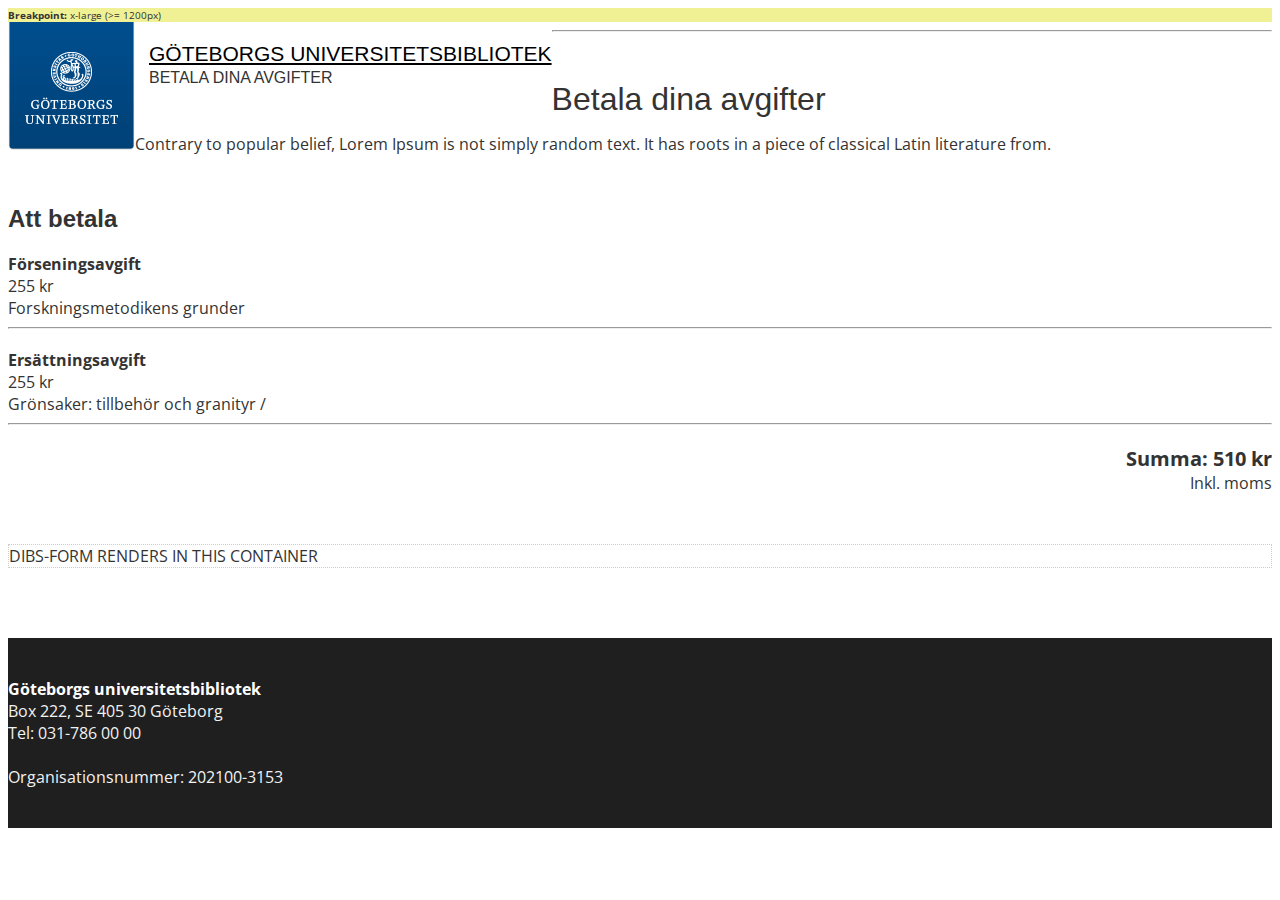
==== index.html @ ca86c9e6 "added readme" ====
<!doctype html>
<html class="no-js" lang="">

<head>
  <meta charset="utf-8">
  <title>Göteborgs universitetsbibliotek - Betala dina avgifter</title>
  <meta name="description" content="">
  <meta name="viewport" content="width=device-width, initial-scale=1">

  <!-- Place favicon.ico in the root directory -->
  <link rel="stylesheet" href="https://stackpath.bootstrapcdn.com/bootstrap/4.5.0/css/bootstrap.min.css" integrity="sha384-9aIt2nRpC12Uk9gS9baDl411NQApFmC26EwAOH8WgZl5MYYxFfc+NcPb1dKGj7Sk" crossorigin="anonymous">
  <link type="text/css" rel="stylesheet" href="https://fonts.googleapis.com/css?family=Open+Sans:400,400i,700" media="all">
  <link rel="stylesheet" href="css/custom.css">
</head>

<body>

  <div class="debug">
    <strong>Breakpoint: </strong>
    <div class="xs">xs-small ( < 576px)</div>
    <div class="small">small (>= 576px)</div>
    <div class="medium">medium (>= 768px)</div>
    <div class="large">large (>= 992px)</div>
    <div class="x-large">x-large (>= 1200px)</div>
  </div>

  <div class="container">
    <header class="row">  
      <div class="col-12">
        <div class="logo"></div>
        <div class="headers">
          <div class="level-1"><a href="http://www.ub.gu.se">Göteborgs universitetsbibliotek</a></div>
          <div class="level-2">Betala dina avgifter</div>
        </div>
      </div>
    </header>
  </div> <!-- end container -->

  <hr class="header-hr">

  <div class="container main">
    <div class="row">
      <div class="col-md-10 offset-md-1 col-lg-8 offset-lg-2">      
        <h1>Betala dina avgifter</h1>
        <p class="intro">
          Contrary to popular belief, Lorem Ipsum is not simply random text. It has roots in a piece of classical Latin literature from.      
        </p>

        <div class="payments-table">
          <div class="payments-table-header">
            <h2 >
              Att betala
            </h2>
          </div>
          <div class="payments-table-content">
            <!-- loop (2 dummy-rows for clarity) -->
            <div class="row payments-table-content-row"> 
              <div class="col-8">
                <div class="payments-table-content-row-label">Förseningsavgift</div>
              </div>
              <div class="col-4">
                <span class="float-right">255 kr</span>
              </div> 
              <div class="col-12 payments-table-content-row-item">Forskningsmetodikens grunder</div>
              <div class=col-12>
                  <hr>
              </div>
            </div>

            <div class="row payments-table-content-row"> 
              <div class="col-8">
                <div class="payments-table-content-row-label">Ersättningsavgift</div>
              </div>
              <div class="col-4">
                <span class="float-right">255 kr</span>
              </div> 
              <div class="col-12 payments-table-content-row-item">Grönsaker: tillbehör och granityr / </div>
              <div class=col-12>
                <hr>
            </div>
            </div>
            <!-- end loop -->

            <div class="row payments-table-content-row">
              <div class="col-12">
                <div class="payments-table-content-row-sum float-right">
                  <div class="payments-table-content-row-sum-amount">
                    Summa: 510 kr
                  </div>
                  <div class="payments-table-content-row-sum-taxes">
                    Inkl. moms
                  </div>
                </div>
              </div>
            </div>
          </div>
        </div>
      </div>
    </div>
  </div>
  
  <div class="container no-margin-on-xs" id="dibs-complete-checkout">
    DIBS-FORM RENDERS IN THIS CONTAINER
  </div> 


    <footer>
      <div class="container">
        <div class="row">
          <div class="col-12">
            <span class="footer-header">Göteborgs universitetsbibliotek</span><br>
            Box 222, SE 405 30 Göteborg <br>
            Tel: 031-786 00 00
            <br>
            <br>
            Organisationsnummer: 202100-3153
        </div>
      </div>
    </footer>
</body>
</html>

<script src="https://cdnjs.cloudflare.com/ajax/libs/jquery/3.5.1/jquery.js"></script>
<script src="js/main.js"></script>
---- css/custom.css ----
@font-face {
	font-family: 'NimbusSanNovCon-Bol';
	src: url('http://webresources.gu.se/webfonts/2C1499_0_0.eot');
	src: url('http://webresources.gu.se/webfonts/2C1499_0_0.eot?#iefix') format('embedded-opentype'),
	url('https://webresources.gu.se/webfonts/2C1499_0_0.woff') format('woff'),
	url('https://webresources.gu.se/webfonts/2C1499_0_0.ttf') format('truetype'),
	url('https://webresources.gu.se/webfonts/2C1499_0_0.svg') format('svg');	
}

@font-face {
	font-family: 'NimbusSanNovCon-Med';
	src: url('https://webresources.gu.se/webfonts/2C1499_1_0.eot');
	src: url('https://webresources.gu.se/webfonts/2C1499_1_0.eot?#iefix') format('embedded-opentype'),
	url('https://webresources.gu.se/webfonts/2C1499_1_0.woff') format('woff'),
	url('https://webresources.gu.se/webfonts/2C1499_1_0.ttf') format('truetype'),
	url('https://webresources.gu.se/webfonts/2C1499_1_0.svg#wf') format('svg');	
}

@font-face {
	font-family: 'NimbusSanNovCon-SemBol';
	src: url('https://webresources.gu.se/webfonts/2C1499_2_0.eot');
	src: url('https://webresources.gu.se/webfonts/2C1499_2_0.eot?#iefix') format('embedded-opentype'),
	url('https://webresources.gu.se/webfonts/2C1499_2_0.woff') format('woff'),
	url('https://webresources.gu.se/webfonts/2C1499_2_0.ttf') format('truetype'),
	url('https://webresources.gu.se/webfonts/2C1499_2_0.svg#wf') format('svg');
}

body {
  font-size: 16px;
  font-family: 'Open Sans';
  color: #333333;
}

hr {
  color: #ccc;
}

/* HEADER */ 
hr.header-hr {
  margin-bottom: 50px;
}
.logo {
  float: left;
  width: 76px;
  height: 77px;
  background-image: url('../img/gu_logo_sv_high.png');
  background-size: 100%;
}
.en .logo { /* apply class="en" to body to get english logo */ 
  background-image: url('../img/gu_logo_en_high.png');
}
@media (min-width: 768px) { 
  .logo {
    width: 127px;
    height: 129px;
  }
}
.headers {
  display: inline-block;
  float: left;
  max-width: 60%;
  margin-left: 14px;
  margin-top: 21px;
  line-height: 1;
}
.headers .level-1 a {
  color: #000;
  font-family: NimbusSanNovCon-Bol,'Nimbus Sans Novus Cond Bold',Arial;
  font-size: 19px;
  text-transform: uppercase;
}
@media (min-width: 768px) {
  .headers .level-1 a {
    font-size: 21px;
    line-height: 22px;
  }
}
.headers .level-2 {
  font-family: NimbusSanNovCon-SemBol,"Nimbus Sans Novus Cond SemiBold",Arial;
  line-height: 15px;
  text-transform: uppercase;
  margin-top: 5px;
  font-size: 15px;
}
@media (min-width: 768px) {
  .headers .level-2 {
    font-size: 16px;
  }
}
/* END HEADER */ 


/* MAIN */ 
.main {
  margin-bottom: 50px;
}
.main p.intro {
  margin-bottom: 50px;
}
.payments-table {

}
.payments-table .payments-table-header {
  font-size: 24px;
}
.payments-table .payments-table-content-row hr {
  margin-bottom: 20px;
}
.payments-table .payments-table-content-row .payments-table-content-row-label {
  font-weight: 700;
}
.payments-table .payments-table-content-row .payments-table-content-row-sum .payments-table-content-row-sum-amount {
  font-weight: 700;
  font-size: 20px;
  text-align: right;
}
.payments-table .payments-table-content-row .payments-table-content-row-sum  .payments-table-content-row-sum-taxes {
  text-align: right;
}

#dibs-complete-checkout {
  border: 1px dotted #ccc;
  margin-bottom: 70px;
}

@media (max-width: 575.98px) { 
  /* REMOVE PADDING ON MOBILE FOR DIBS FORM */ 
  #dibs-complete-checkout.container.no-margin-on-xs {
    padding-right: 0;
    padding-left: 0;
  }
}
/* END MAIN */ 


/* FOOTER */ 
footer {
 background-color: #1f1f1f;
 color: #f2f2f2;
 padding: 40px 0 40px 0;
}
.footer-header {
  font-weight: bold;
  color: #fff;
}
/* END FOOTER */


/* FONT */ 
h1 {
	font-family: 'NimbusSanNovCon-SemBol', Arial Narrow, Helvetica, Arial, 'Lucida Grande', sans-serif;
	font-size: 2em; 
	font-weight: normal;
  line-height: 1.1em;
  margin-bottom: 10px;
}

h2 {
  font-family: 'NimbusSanNovCon-Med', 'Arial Narrow', Helvetica, Arial, 'Lucida Grande', sans-serif;
  font-size: 24px;
}
/* END FONT */








/* DEBUG */
.debug {
  background-color: #f0f195;
  font-size: 10px;
}
.debug .xs , .debug .small, .debug .medium, .debug .large, .debug .x-large {
  display: none;
  font-size: 10px;
}
@media (max-width: 575.98px) { 
  .debug .xs {
    display: inline-block;
  }
}
@media (min-width: 576px) and (max-width: 767.98px) { 
  .debug .small { 
    display: inline-block;
  }

}
@media (min-width: 768px) and (max-width: 991.98px) {
  .debug .medium {
    display: inline-block;
  }
}
@media (min-width: 992px) and (max-width: 1199.98px) {
  .debug .large {
    display: inline-block;
  }
}
@media (min-width: 1200px) { 
  .debug .x-large {
    display: inline-block;
  }
}
/* END DEBUG */
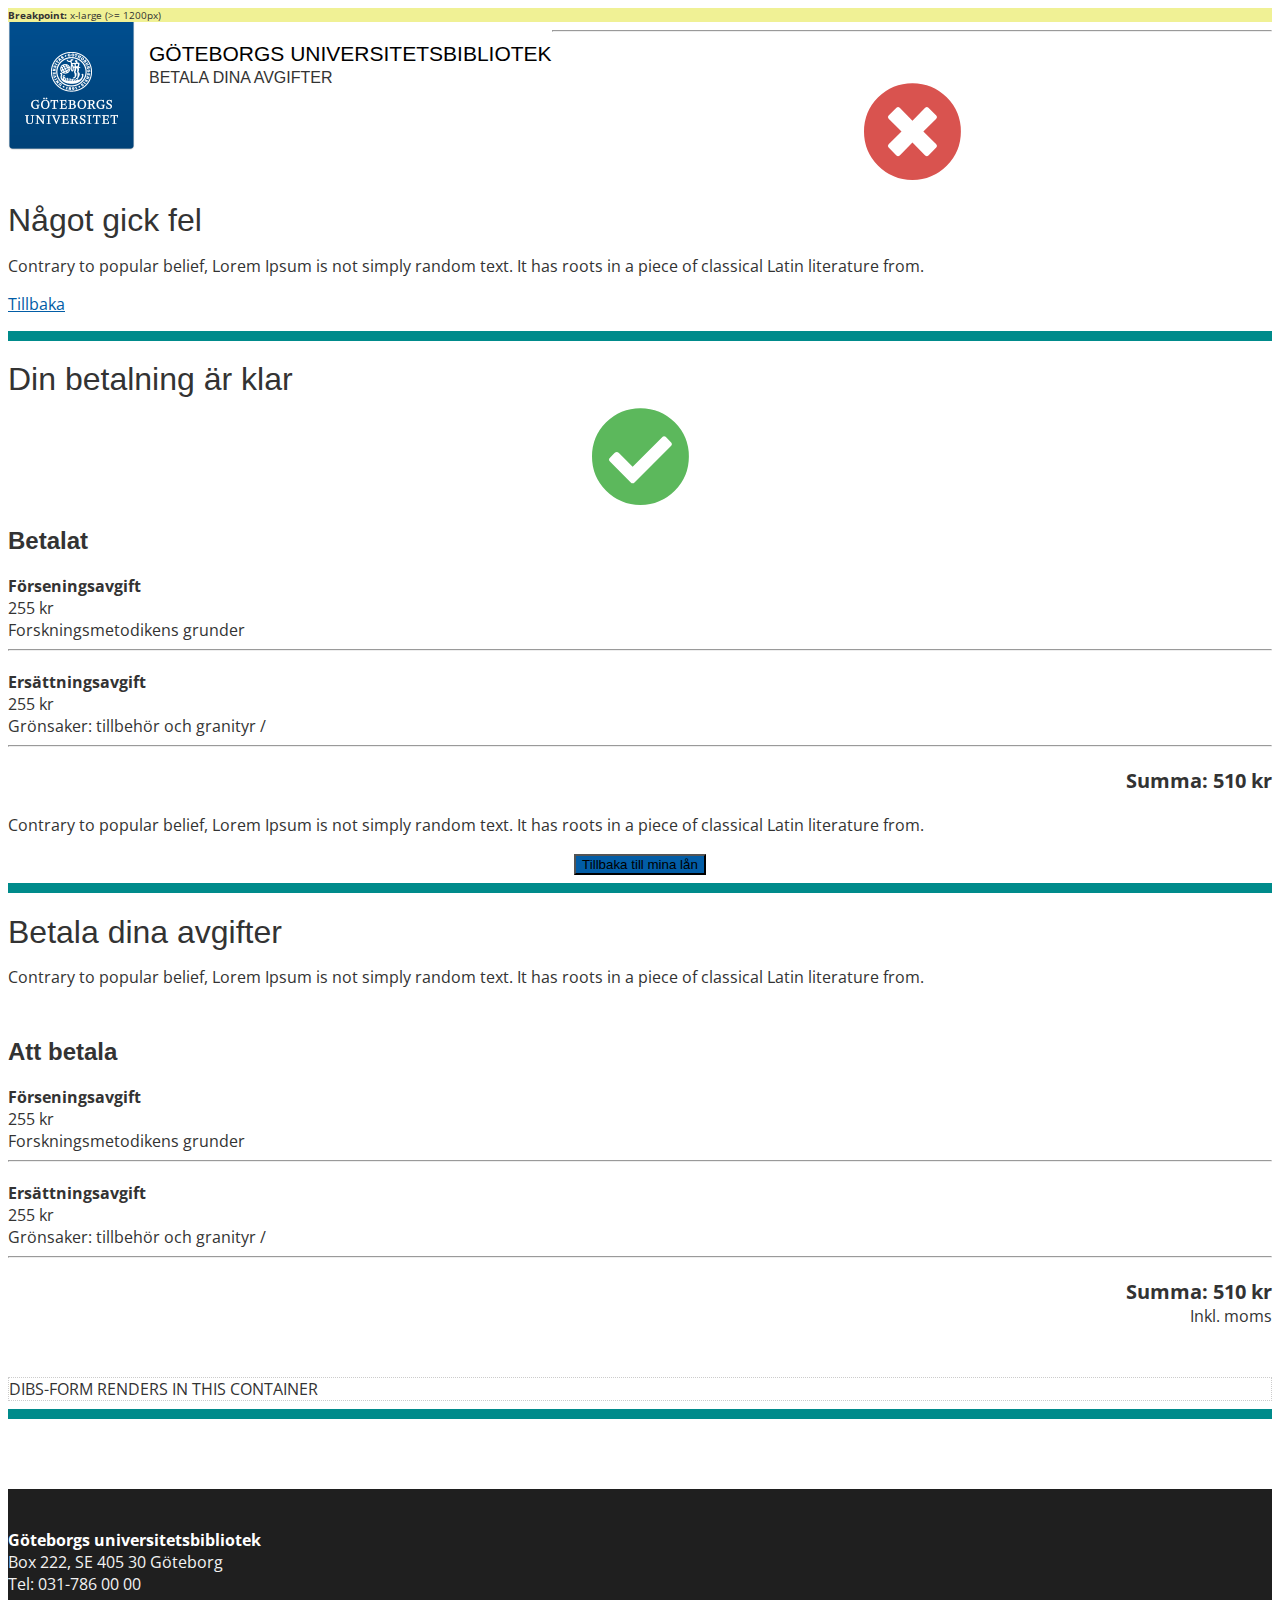
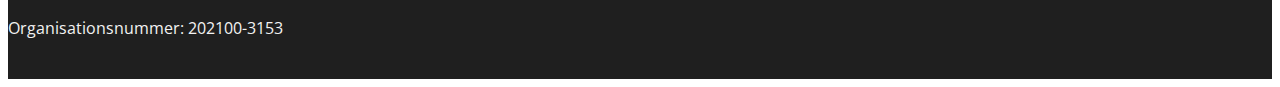
==== commit 66ef0157: "fontawesome and other fixes" ====
--- a/index.html
+++ b/index.html
@@ -9,13 +9,14 @@
 
   <!-- Place favicon.ico in the root directory -->
   <link rel="stylesheet" href="https://stackpath.bootstrapcdn.com/bootstrap/4.5.0/css/bootstrap.min.css" integrity="sha384-9aIt2nRpC12Uk9gS9baDl411NQApFmC26EwAOH8WgZl5MYYxFfc+NcPb1dKGj7Sk" crossorigin="anonymous">
+  <link href="fontawesome/css/all.css" rel="stylesheet"> <!--load all styles -->
   <link type="text/css" rel="stylesheet" href="https://fonts.googleapis.com/css?family=Open+Sans:400,400i,700" media="all">
   <link rel="stylesheet" href="css/custom.css">
 </head>
 
 <body>
 
-  <div class="debug">
+  <div class="debug"> <!-- REMOVE WHEN NOT NEEDED -->
     <strong>Breakpoint: </strong>
     <div class="xs">xs-small ( < 576px)</div>
     <div class="small">small (>= 576px)</div>
@@ -27,20 +28,119 @@
   <div class="container">
     <header class="row">  
       <div class="col-12">
-        <div class="logo"></div>
+        <div class="logo"></div>  <!-- APPLY class="en" ON BODY FOR ENGLISH LOGO -->
         <div class="headers">
           <div class="level-1"><a href="http://www.ub.gu.se">Göteborgs universitetsbibliotek</a></div>
           <div class="level-2">Betala dina avgifter</div>
         </div>
       </div>
     </header>
-  </div> <!-- end container -->
+  </div> 
 
   <hr class="header-hr">
 
   <div class="container main">
     <div class="row">
       <div class="col-md-10 offset-md-1 col-lg-8 offset-lg-2">      
+
+        <!-- ERROR PAGE -->
+        <div class="row">
+          <div class="col-12 col-sm-3 order-sm-last">
+            <div class="error-icon">
+              <i class="fas fa-times-circle"></i>
+            </div>
+          </div>
+          <div class="col-12 col-sm-9 col-sm">
+            <h1>
+              Något gick fel
+            </h1>
+            <p>
+              Contrary to popular belief, Lorem Ipsum is not simply random text. It has roots in a piece of classical Latin literature from.      
+            </p>
+            <p>
+              <a href="#">Tillbaka</a>
+            </p>
+          </div>
+        </div>
+        <!-- ERROR PAGE END-->
+
+        <hr class="page-divider">
+
+        <!-- PAYMENT SUCCESS -->
+        <div class="row">
+          <div class="col-12 col-sm-9 align-self-center">
+            <h1>Din betalning är klar</h1>
+          </div>
+          <div class="col-12 col-sm-3 align-self-center">
+            <div class="success-icon">
+              <i class="fas fa-check-circle"></i>
+            </div>
+          </div>
+        </div>
+        <div class="payments-table">
+          <div class="payments-table-header">
+            <h2>
+              Betalat
+            </h2>
+          </div>
+          <div class="payments-table-content">
+            <!-- loop (2 dummy-rows for clarity) -->
+            <div class="row payments-table-content-row"> 
+              <div class="col-8">
+                <div class="payments-table-content-row-label">Förseningsavgift</div>
+              </div>
+              <div class="col-4">
+                <span class="float-right">255 kr</span>
+              </div> 
+              <div class="col-12 payments-table-content-row-item">Forskningsmetodikens grunder</div>
+              <div class=col-12>
+                  <hr>
+              </div>
+            </div>
+
+            <div class="row payments-table-content-row"> 
+              <div class="col-8">
+                <div class="payments-table-content-row-label">Ersättningsavgift</div>
+              </div>
+              <div class="col-4">
+                <span class="float-right">255 kr</span>
+              </div> 
+              <div class="col-12 payments-table-content-row-item">Grönsaker: tillbehör och granityr / </div>
+              <div class=col-12>
+                <hr>
+            </div>
+            </div>
+            <!-- end loop -->
+
+            <div class="row payments-table-content-row">
+              <div class="col-12">
+                <div class="payments-table-content-row-sum float-right">
+                  <div class="payments-table-content-row-sum-amount">
+                    Summa: 510 kr
+                  </div>
+                </div>
+              </div>
+            </div>
+
+            <div class="row payment-made-info">
+              <div class="col-md-10 offset-md-1">
+                <p>
+                  Contrary to popular belief, Lorem Ipsum is not simply random text. It has roots in a piece of classical Latin literature from.
+                </p>
+              </div>
+              <div class="col-12 center">
+                <button class="btn btn-primary">Tillbaka till mina lån</button>
+              </div>
+            </div>
+          </div>
+        </div>   
+
+        <!-- END PAYMENT SUCCESS -->
+
+
+        <hr class="page-divider">
+
+        <!-- PAYMENT START PAGE -->  
         <h1>Betala dina avgifter</h1>
         <p class="intro">
           Contrary to popular belief, Lorem Ipsum is not simply random text. It has roots in a piece of classical Latin literature from.      
@@ -94,14 +194,27 @@
               </div>
             </div>
           </div>
-        </div>
+        </div>   
       </div>
     </div>
   </div>
   
   <div class="container no-margin-on-xs" id="dibs-complete-checkout">
-    DIBS-FORM RENDERS IN THIS CONTAINER
+    <div class="row">
+      <div class="col-12 col-md-10 offset-md-1 col-lg-8 offset-lg-2">
+        DIBS-FORM RENDERS IN THIS CONTAINER
+      </div>
+    </div>
   </div> 
+   <!-- PAYMENT START PAGE  END -->
+
+  <div class="container">
+    <div class="row">
+      <div class="col-md-10 offset-md-1 col-lg-8 offset-lg-2">
+        <hr class="page-divider">
+      </div>
+    </div>
+  </div>
 
 
     <footer>
--- a/css/custom.css
+++ b/css/custom.css
@@ -31,8 +31,27 @@
   color: #333333;
 }
 
+a {
+  color: #025DA6;
+  text-decoration: underline;
+}
+
+.btn.btn-primary {
+  background-color: #025DA6;
+}
+.center {
+  text-align: center;
+}
 hr {
   color: #ccc;
+}
+
+hr.page-divider { /* TO VISUALIZE DIFFERENT PAGES */ 
+  color: darkcyan;
+  height: 10px;
+  background-color:darkcyan;
+  border: none;  
+
 }
 
 /* HEADER */ 
@@ -64,6 +83,7 @@
   line-height: 1;
 }
 .headers .level-1 a {
+  text-decoration: none;
   color: #000;
   font-family: NimbusSanNovCon-Bol,'Nimbus Sans Novus Cond Bold',Arial;
   font-size: 19px;
@@ -97,8 +117,21 @@
 .main p.intro {
   margin-bottom: 50px;
 }
-.payments-table {
-
+.error-icon {
+  text-align: center;
+  margin-bottom: 20px;
+}
+.error-icon .fas {
+  color: #D9534F;
+  font-size: 100px;
+}
+.success-icon {
+  text-align: center;
+  margin-bottom: 20px;
+}
+.success-icon .fas {
+  color: #5cb85c;
+  font-size: 100px;
 }
 .payments-table .payments-table-header {
   font-size: 24px;
@@ -118,10 +151,13 @@
   text-align: right;
 }
 
-#dibs-complete-checkout {
+.payment-made-info {
+  margin-top: 20px;
+}
+
+ #dibs-complete-checkout .col-12 {
   border: 1px dotted #ccc;
-  margin-bottom: 70px;
-}
+ }
 
 @media (max-width: 575.98px) { 
   /* REMOVE PADDING ON MOBILE FOR DIBS FORM */ 
@@ -138,6 +174,7 @@
  background-color: #1f1f1f;
  color: #f2f2f2;
  padding: 40px 0 40px 0;
+ margin-top: 70px;
 }
 .footer-header {
   font-weight: bold;
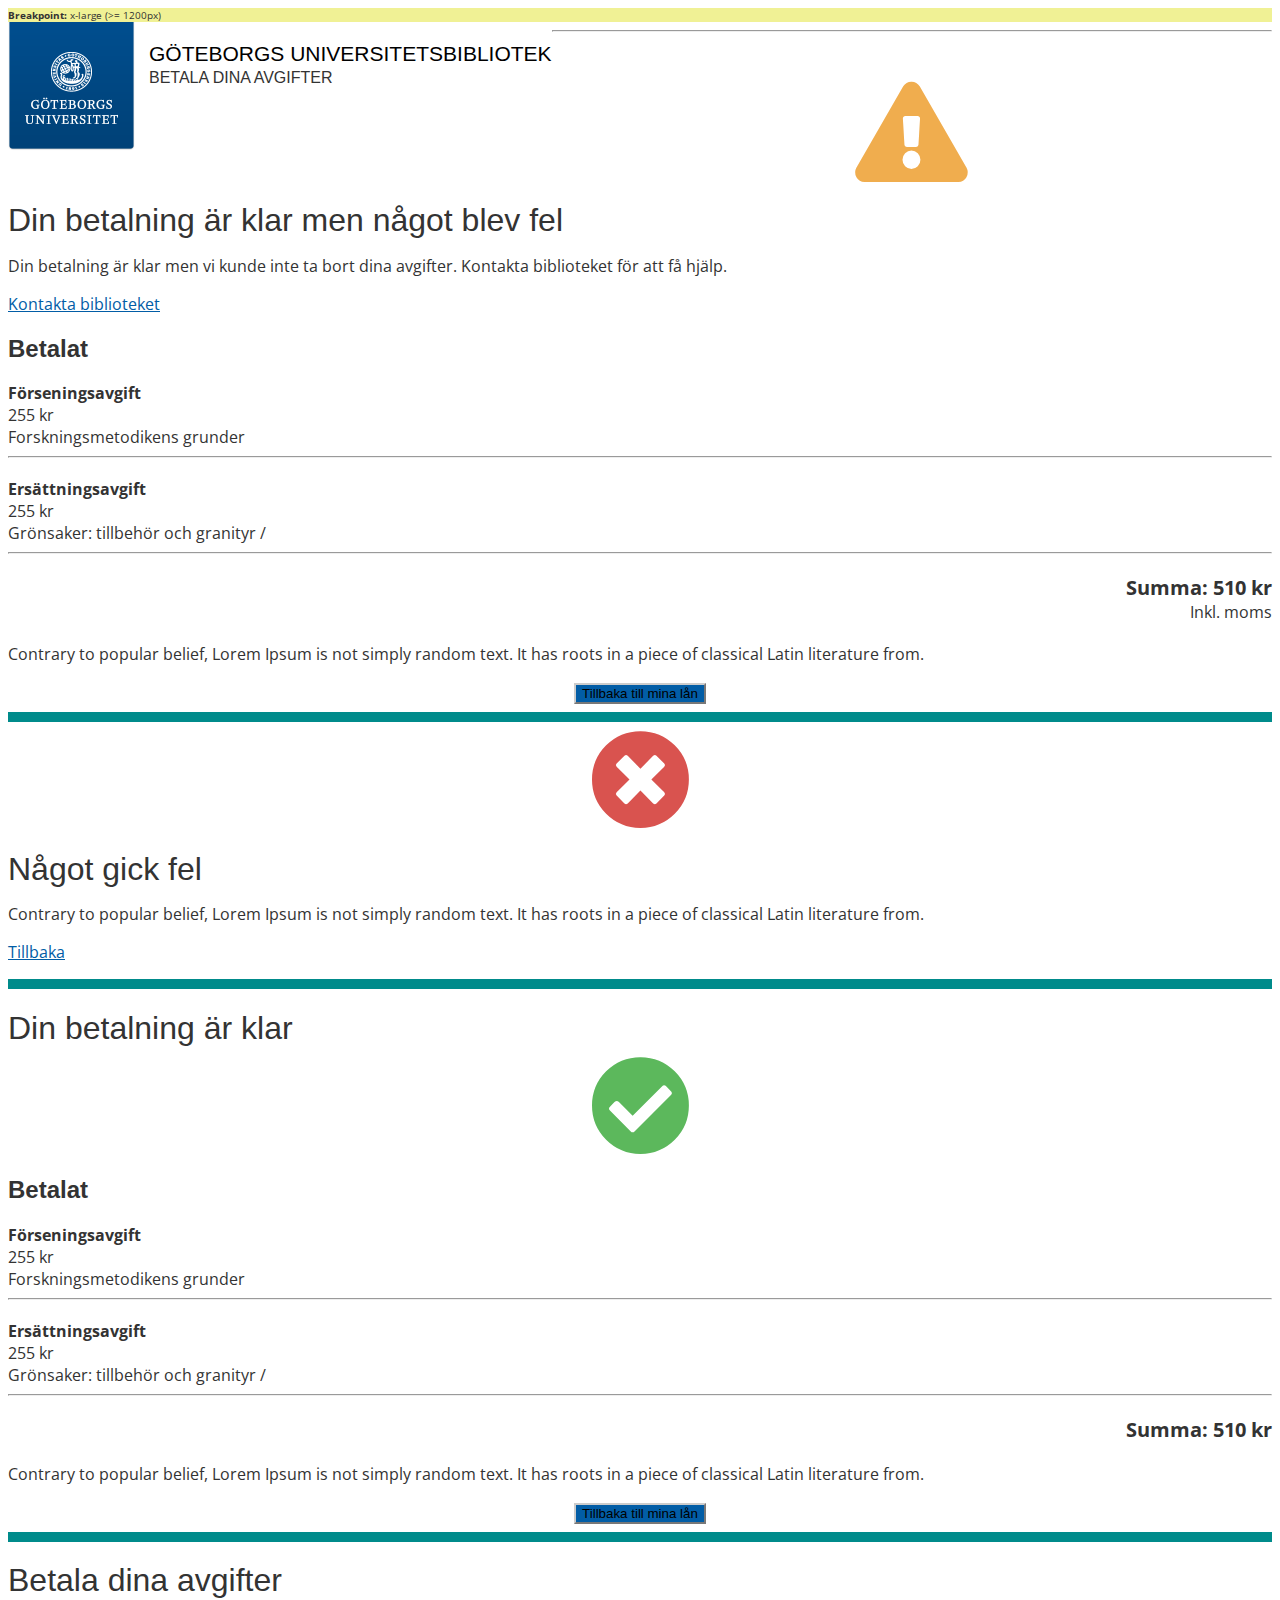
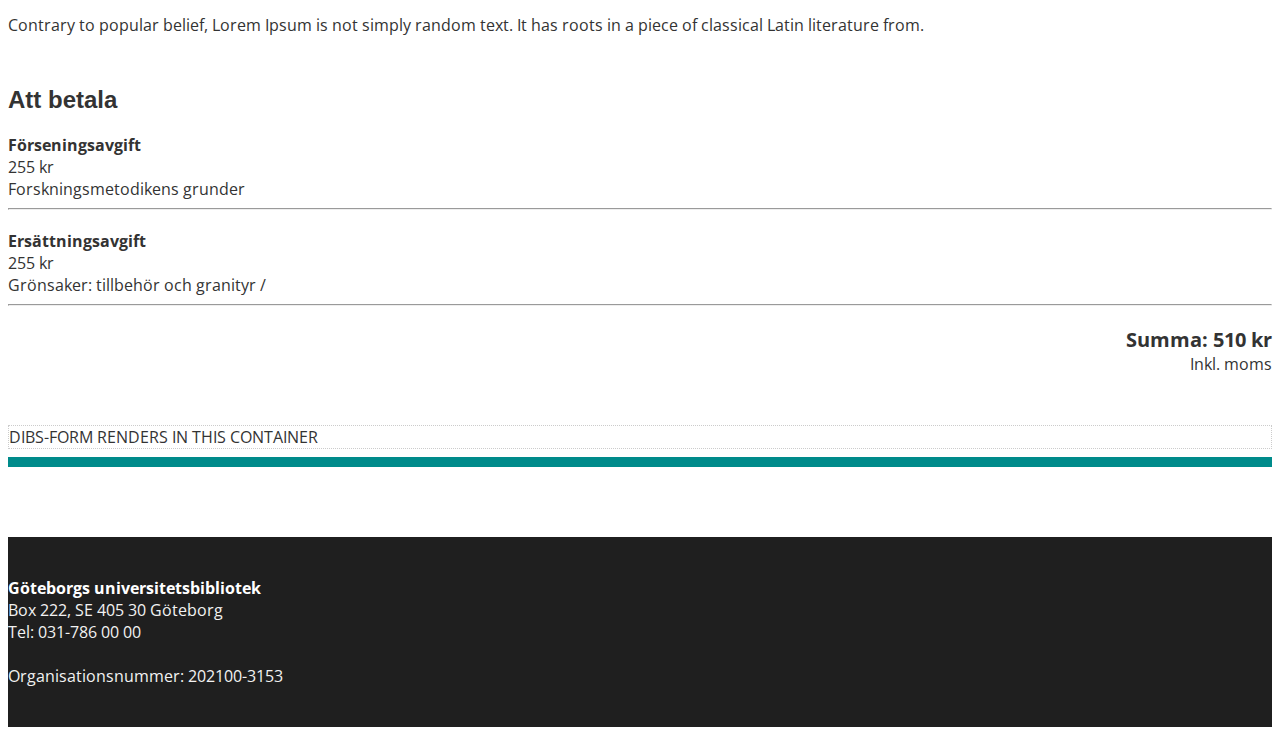
==== commit 7bcadbf4: "added error page for payment that was successfull" ====
--- a/index.html
+++ b/index.html
@@ -43,6 +43,91 @@
     <div class="row">
       <div class="col-md-10 offset-md-1 col-lg-8 offset-lg-2">      
 
+        <!-- ERROR PAGE PAYMENT DONE -->
+        <div class="row">
+          <div class="col-12 col-sm-3 order-sm-last">
+            <div class="warning-icon">
+              <i class="fas fa-exclamation-triangle"></i>
+            </div>
+          </div>
+          <div class="col-12 col-sm-9 col-sm">
+            <h1>
+              Din betalning är klar men något blev fel
+            </h1>
+            <p>
+              Din betalning är klar men vi kunde inte ta bort dina avgifter. Kontakta biblioteket för att få hjälp. 
+            </p>
+            <p>
+              <a href="https://www.ub.gu.se/sv/kontakta-oss">Kontakta biblioteket</a>
+            </p>
+          </div>
+        </div>
+
+        <div class="payments-table">
+          <div class="payments-table-header">
+            <h2 >
+              Betalat
+            </h2>
+          </div>
+          <div class="payments-table-content">
+            <!-- loop (2 dummy-rows for clarity) -->
+            <div class="row payments-table-content-row"> 
+              <div class="col-8">
+                <div class="payments-table-content-row-label">Förseningsavgift</div>
+              </div>
+              <div class="col-4">
+                <span class="float-right">255 kr</span>
+              </div> 
+              <div class="col-12 payments-table-content-row-item">Forskningsmetodikens grunder</div>
+              <div class=col-12>
+                  <hr>
+              </div>
+            </div>
+
+            <div class="row payments-table-content-row"> 
+              <div class="col-8">
+                <div class="payments-table-content-row-label">Ersättningsavgift</div>
+              </div>
+              <div class="col-4">
+                <span class="float-right">255 kr</span>
+              </div> 
+              <div class="col-12 payments-table-content-row-item">Grönsaker: tillbehör och granityr / </div>
+              <div class=col-12>
+                <hr>
+            </div>
+            </div>
+            <!-- end loop -->
+
+            <div class="row payments-table-content-row">
+              <div class="col-12">
+                <div class="payments-table-content-row-sum float-right">
+                  <div class="payments-table-content-row-sum-amount">
+                    Summa: 510 kr
+                  </div>
+                  <div class="payments-table-content-row-sum-taxes">
+                    Inkl. moms
+                  </div>
+                </div>
+              </div>
+            </div>
+          </div>
+        </div> 
+
+        <div class="row payment-made-info">
+          <div class="col-md-10 offset-md-1">
+            <p>
+              Contrary to popular belief, Lorem Ipsum is not simply random text. It has roots in a piece of classical Latin literature from.
+            </p>
+          </div>
+          <div class="col-12 center">
+            <button class="btn btn-primary">Tillbaka till mina lån</button>
+          </div>
+        </div>
+
+        <!-- ERROR PAGE PAYMENT DONE END-->
+
+        <hr class="page-divider">
+
         <!-- ERROR PAGE -->
         <div class="row">
           <div class="col-12 col-sm-3 order-sm-last">
@@ -58,7 +143,7 @@
               Contrary to popular belief, Lorem Ipsum is not simply random text. It has roots in a piece of classical Latin literature from.      
             </p>
             <p>
-              <a href="#">Tillbaka</a>
+              <a href="javascript:history.back();">Tillbaka</a>
             </p>
           </div>
         </div>
@@ -199,7 +284,7 @@
     </div>
   </div>
   
-  <div class="container no-margin-on-xs" id="dibs-complete-checkout">
+  <div class="container" id="dibs-complete-checkout"> <!--apply class 'no-margin-on-xs' to remove 15px padding on left/right on container -->
     <div class="row">
       <div class="col-12 col-md-10 offset-md-1 col-lg-8 offset-lg-2">
         DIBS-FORM RENDERS IN THIS CONTAINER
--- a/css/custom.css
+++ b/css/custom.css
@@ -38,6 +38,7 @@
 
 .btn.btn-primary {
   background-color: #025DA6;
+  border-color: #ccc;
 }
 .center {
   text-align: center;
@@ -125,6 +126,14 @@
   color: #D9534F;
   font-size: 100px;
 }
+.warning-icon {
+  text-align: center;
+  margin-bottom: 20px;
+}
+.warning-icon .fas {
+  color: #f0ad4e;
+  font-size: 100px;
+}
 .success-icon {
   text-align: center;
   margin-bottom: 20px;
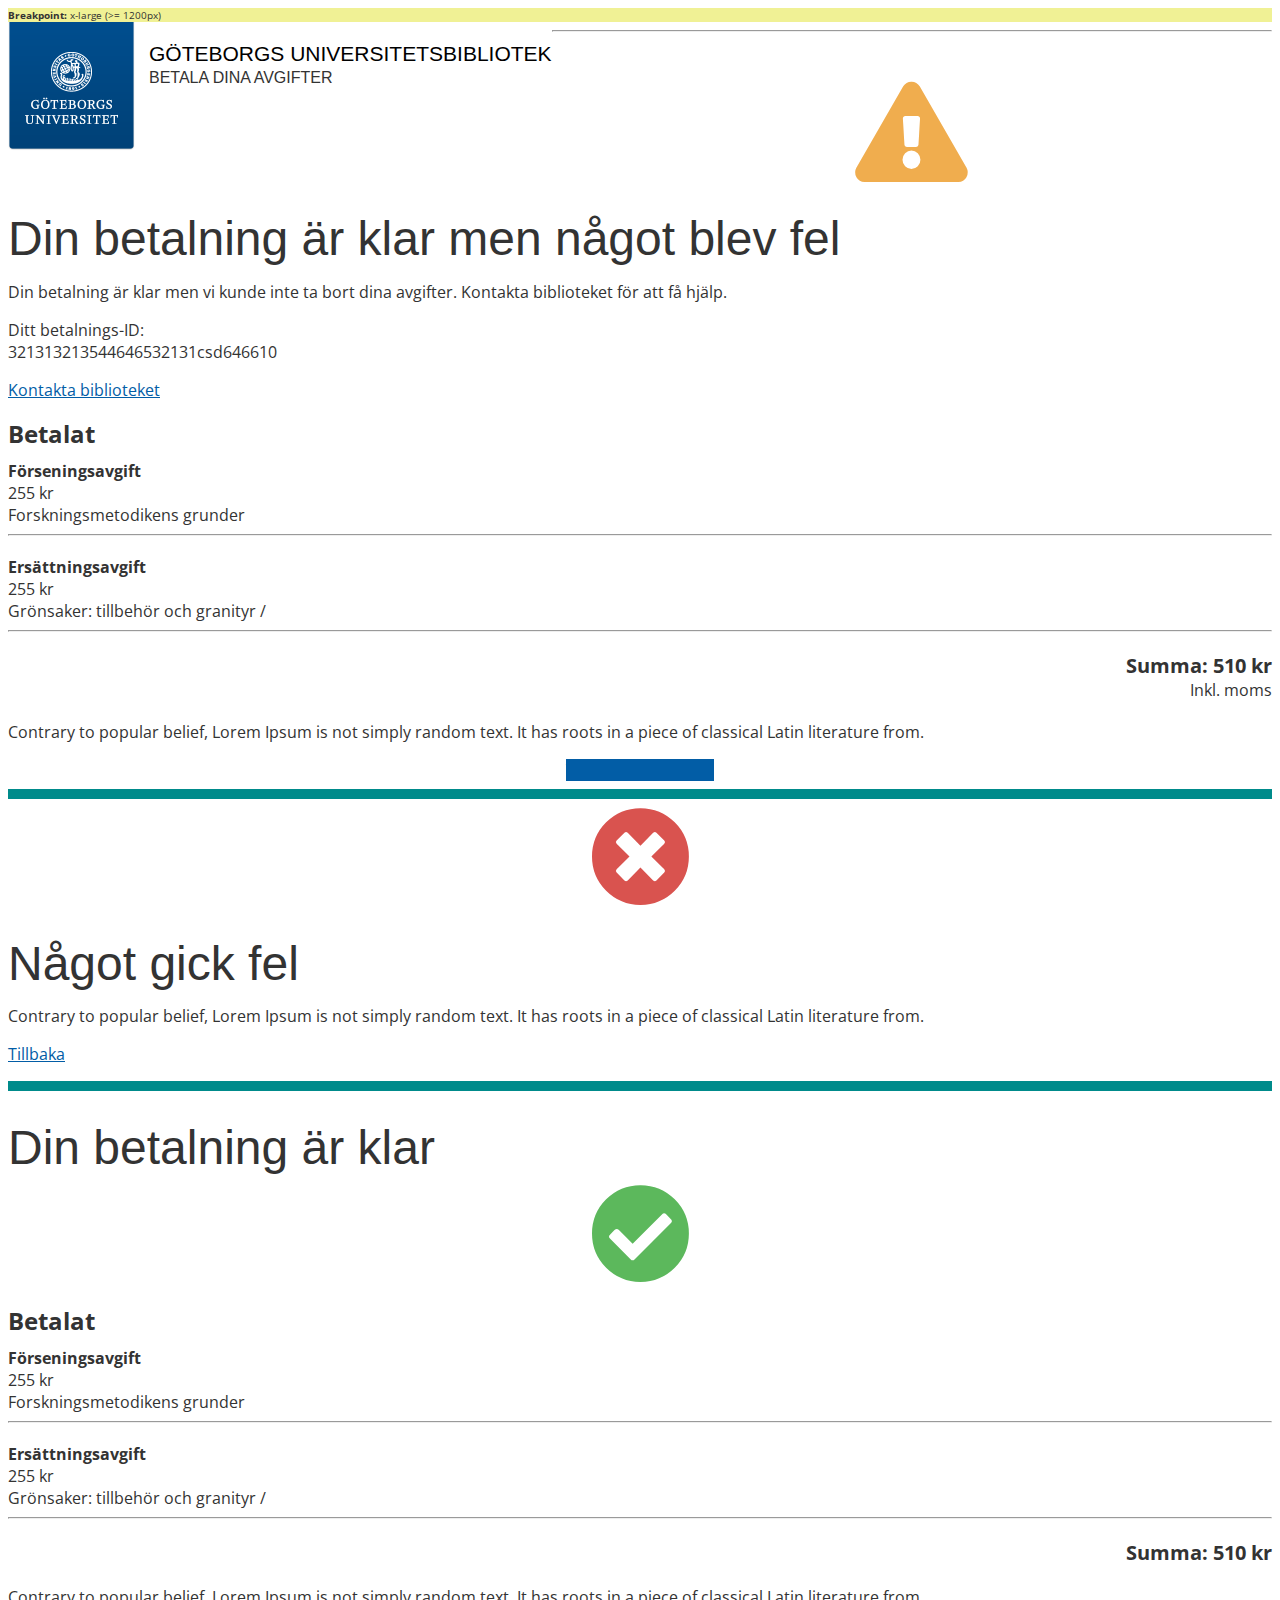
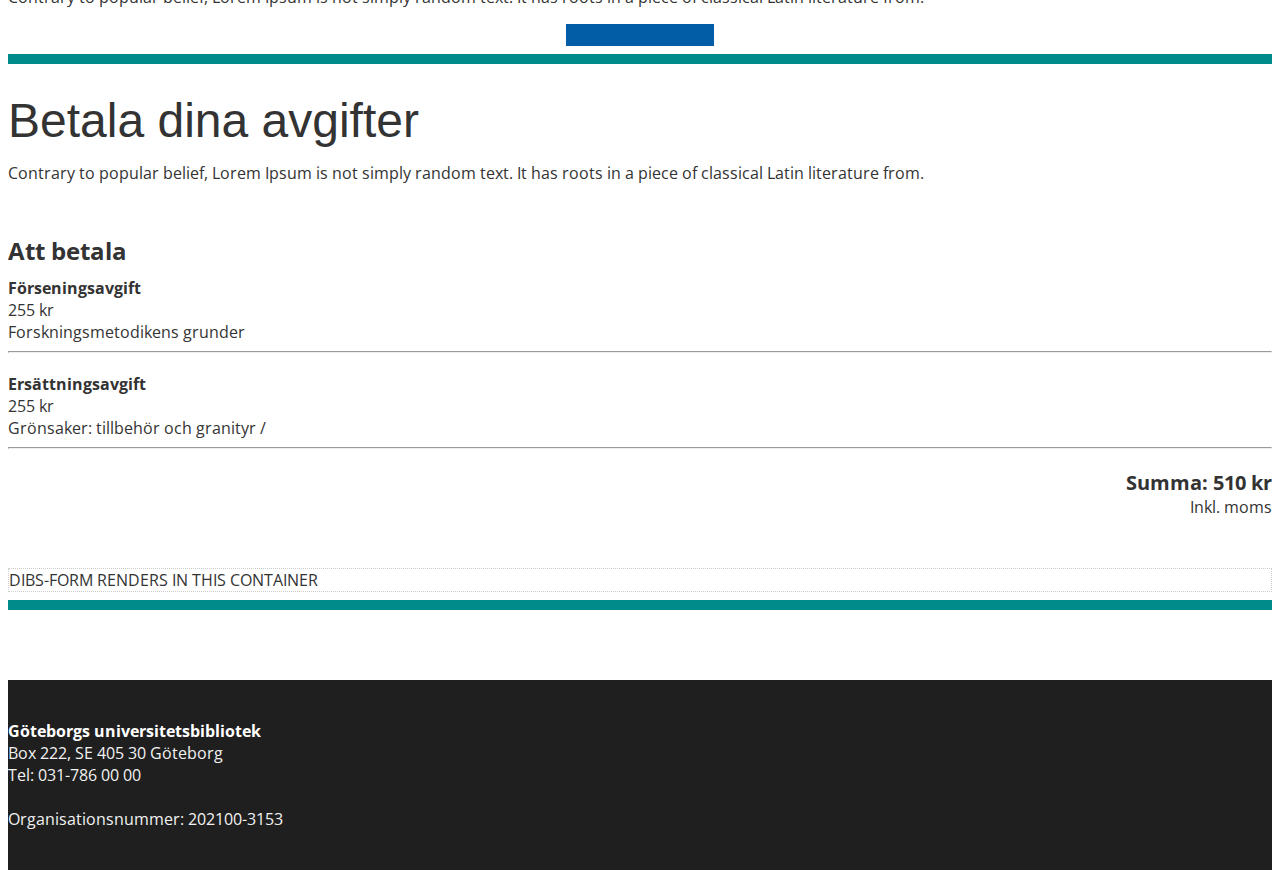
==== commit a78894ed: "small adjustments padding" ====
--- a/index.html
+++ b/index.html
@@ -58,6 +58,10 @@
               Din betalning är klar men vi kunde inte ta bort dina avgifter. Kontakta biblioteket för att få hjälp. 
             </p>
             <p>
+              Ditt betalnings-ID:<br>
+              321313213544646532131csd646610
+            </p>
+            <p>
               <a href="https://www.ub.gu.se/sv/kontakta-oss">Kontakta biblioteket</a>
             </p>
           </div>
@@ -65,9 +69,7 @@
 
         <div class="payments-table">
           <div class="payments-table-header">
-            <h2 >
               Betalat
-            </h2>
           </div>
           <div class="payments-table-content">
             <!-- loop (2 dummy-rows for clarity) -->
@@ -120,7 +122,7 @@
             </p>
           </div>
           <div class="col-12 center">
-            <button class="btn btn-primary">Tillbaka till mina lån</button>
+            <a href="https://minalan.ub.gu.se/" class="btn btn-primary">Tillbaka till mina lån</a>
           </div>
         </div>
 
@@ -164,9 +166,7 @@
         </div>
         <div class="payments-table">
           <div class="payments-table-header">
-            <h2>
               Betalat
-            </h2>
           </div>
           <div class="payments-table-content">
             <!-- loop (2 dummy-rows for clarity) -->
@@ -214,7 +214,7 @@
                 </p>
               </div>
               <div class="col-12 center">
-                <button class="btn btn-primary">Tillbaka till mina lån</button>
+                <a href="https://minalan.ub.gu.se/" class="btn btn-primary">Tillbaka till mina lån</a>
               </div>
             </div>
           </div>
@@ -233,9 +233,7 @@
 
         <div class="payments-table">
           <div class="payments-table-header">
-            <h2 >
               Att betala
-            </h2>
           </div>
           <div class="payments-table-content">
             <!-- loop (2 dummy-rows for clarity) -->
--- a/css/custom.css
+++ b/css/custom.css
@@ -39,6 +39,7 @@
 .btn.btn-primary {
   background-color: #025DA6;
   border-color: #ccc;
+  text-decoration: none;
 }
 .center {
   text-align: center;
@@ -144,6 +145,8 @@
 }
 .payments-table .payments-table-header {
   font-size: 24px;
+  font-weight: 700;
+  margin-bottom: 10px;
 }
 .payments-table .payments-table-content-row hr {
   margin-bottom: 20px;
@@ -201,10 +204,21 @@
   margin-bottom: 10px;
 }
 
-h2 {
-  font-family: 'NimbusSanNovCon-Med', 'Arial Narrow', Helvetica, Arial, 'Lucida Grande', sans-serif;
-  font-size: 24px;
-}
+@media (min-width: 768px) {
+  h1 {
+    font-size: 2.5em;
+    line-height: 1.125em;
+  }
+}
+
+@media (min-width: 992px) {
+  h1 {
+		font-size: 3em;
+		line-height: 1.05em;
+	}
+}
+
+
 /* END FONT */
 
 
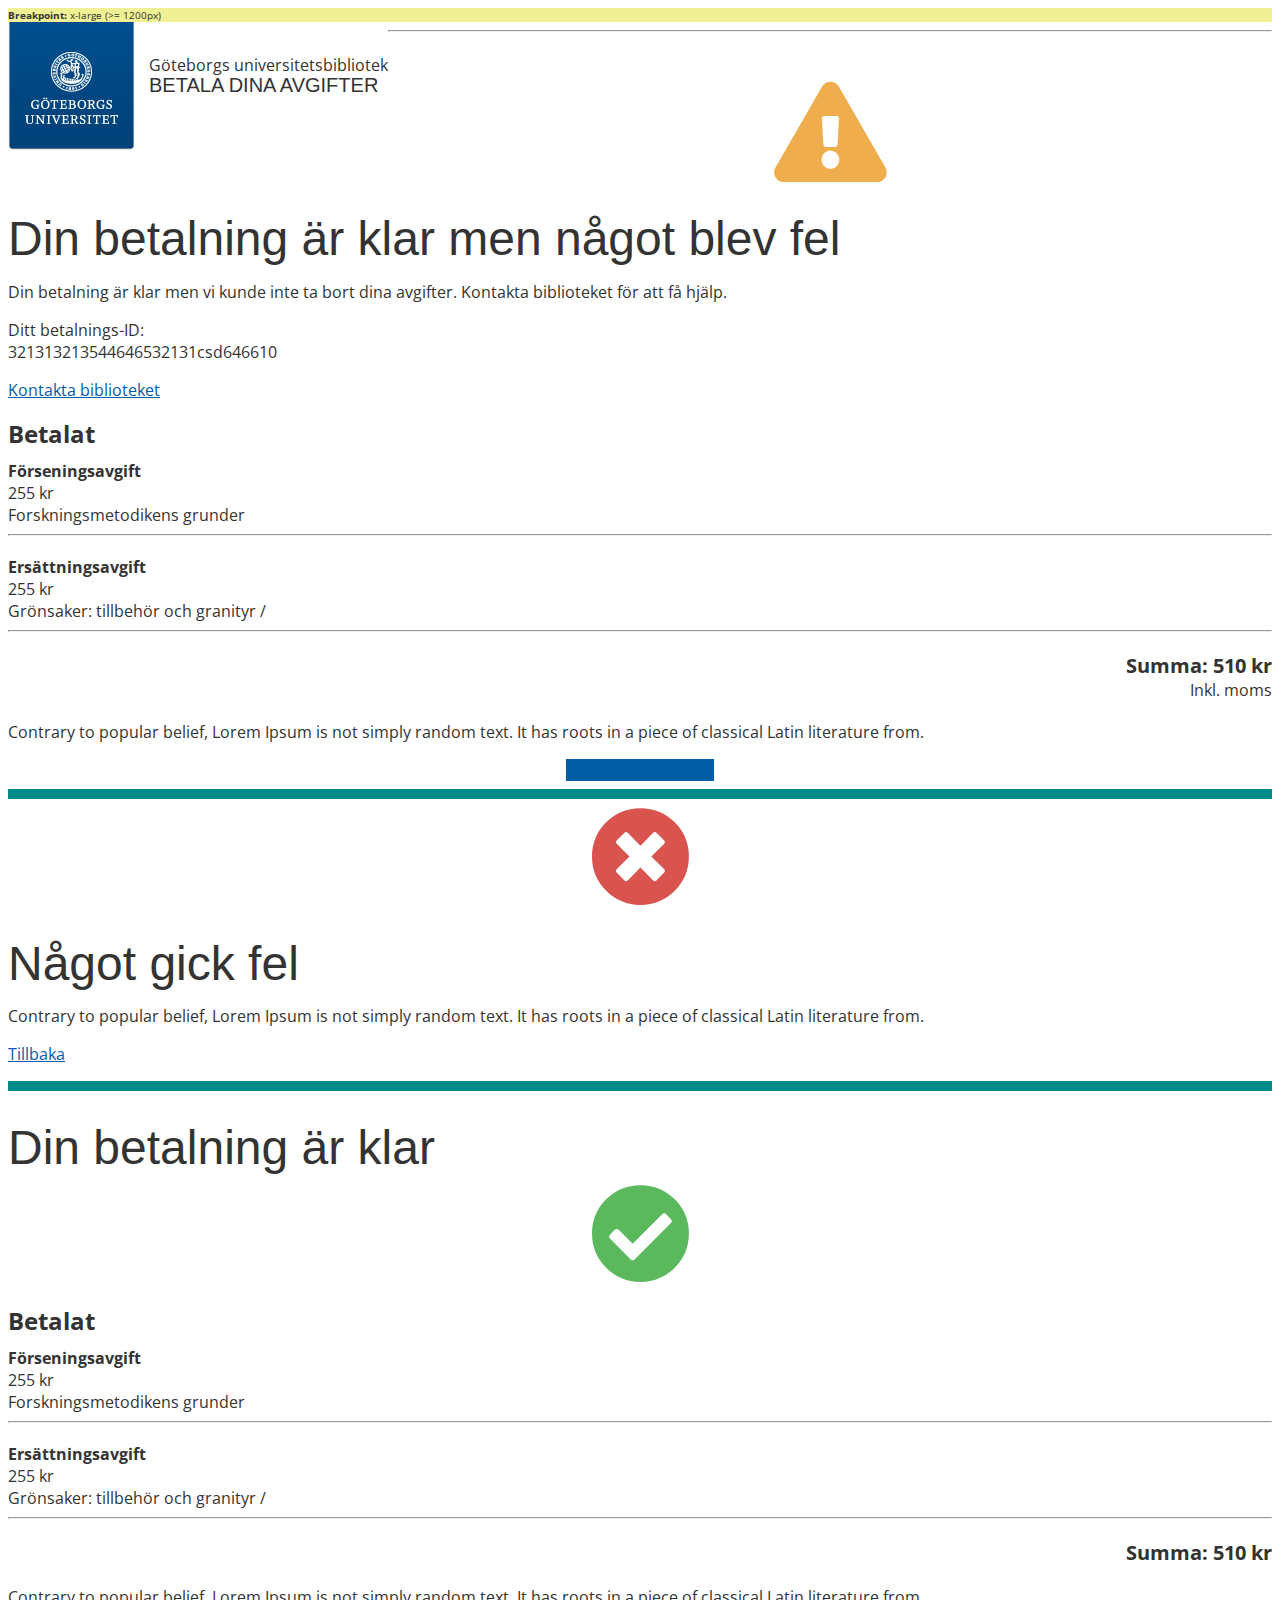
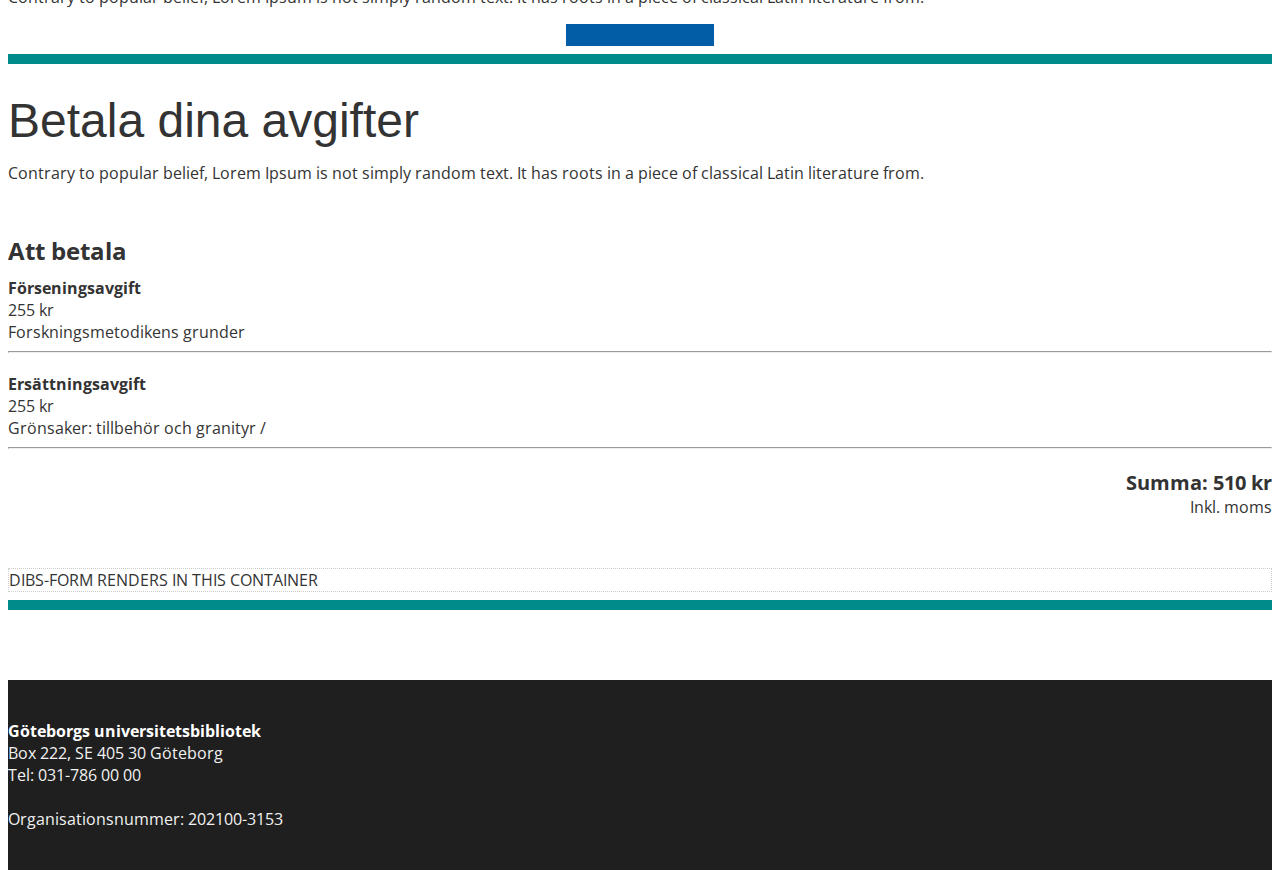
==== commit a4f878b2: "Update index.html" ====
--- a/index.html
+++ b/index.html
@@ -8,6 +8,7 @@
   <meta name="viewport" content="width=device-width, initial-scale=1">
 
   <!-- Place favicon.ico in the root directory -->
+  <link rel="shortcut icon" href="favicon.ico" type="image/x-icon">
   <link rel="stylesheet" href="https://stackpath.bootstrapcdn.com/bootstrap/4.5.0/css/bootstrap.min.css" integrity="sha384-9aIt2nRpC12Uk9gS9baDl411NQApFmC26EwAOH8WgZl5MYYxFfc+NcPb1dKGj7Sk" crossorigin="anonymous">
   <link href="fontawesome/css/all.css" rel="stylesheet"> <!--load all styles -->
   <link type="text/css" rel="stylesheet" href="https://fonts.googleapis.com/css?family=Open+Sans:400,400i,700" media="all">
@@ -30,7 +31,7 @@
       <div class="col-12">
         <div class="logo"></div>  <!-- APPLY class="en" ON BODY FOR ENGLISH LOGO -->
         <div class="headers">
-          <div class="level-1"><a href="http://www.ub.gu.se">Göteborgs universitetsbibliotek</a></div>
+          <div class="level-1">Göteborgs universitetsbibliotek</div>
           <div class="level-2">Betala dina avgifter</div>
         </div>
       </div>
@@ -317,4 +318,4 @@
 </html>
 
 <script src="https://cdnjs.cloudflare.com/ajax/libs/jquery/3.5.1/jquery.js"></script>
-<script src="js/main.js"></script>+<script src="js/main.js"></script>
--- a/css/custom.css
+++ b/css/custom.css
@@ -84,6 +84,13 @@
   margin-top: 21px;
   line-height: 1;
 }
+
+@media (min-width: 768px) {
+  .headers {
+    margin-top: 35px;
+  }
+}
+
 .headers .level-1 a {
   text-decoration: none;
   color: #000;
@@ -93,8 +100,8 @@
 }
 @media (min-width: 768px) {
   .headers .level-1 a {
-    font-size: 21px;
-    line-height: 22px;
+    font-size: 28px;
+    line-height: 29px;
   }
 }
 .headers .level-2 {
@@ -106,7 +113,7 @@
 }
 @media (min-width: 768px) {
   .headers .level-2 {
-    font-size: 16px;
+    font-size: 20px;
   }
 }
 /* END HEADER */ 
@@ -263,4 +270,4 @@
     display: inline-block;
   }
 }
-/* END DEBUG */ +/* END DEBUG */ 
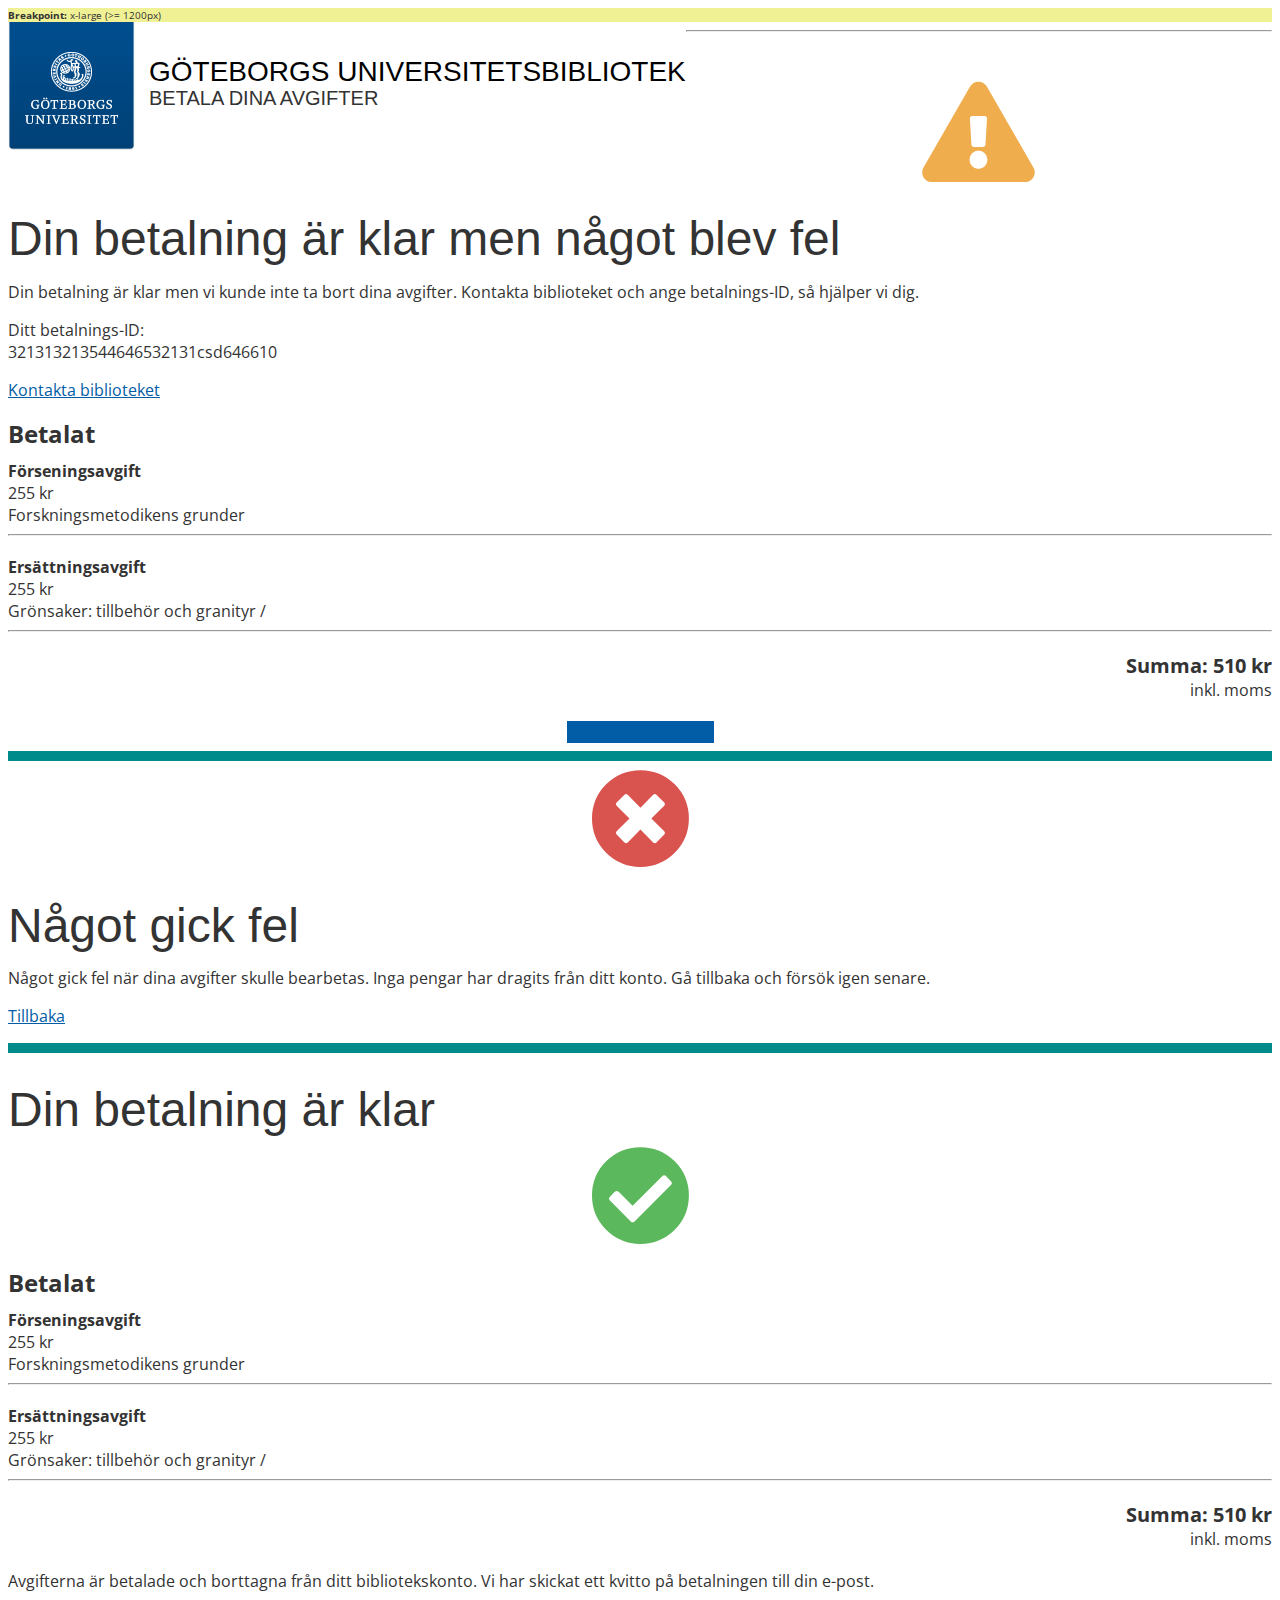
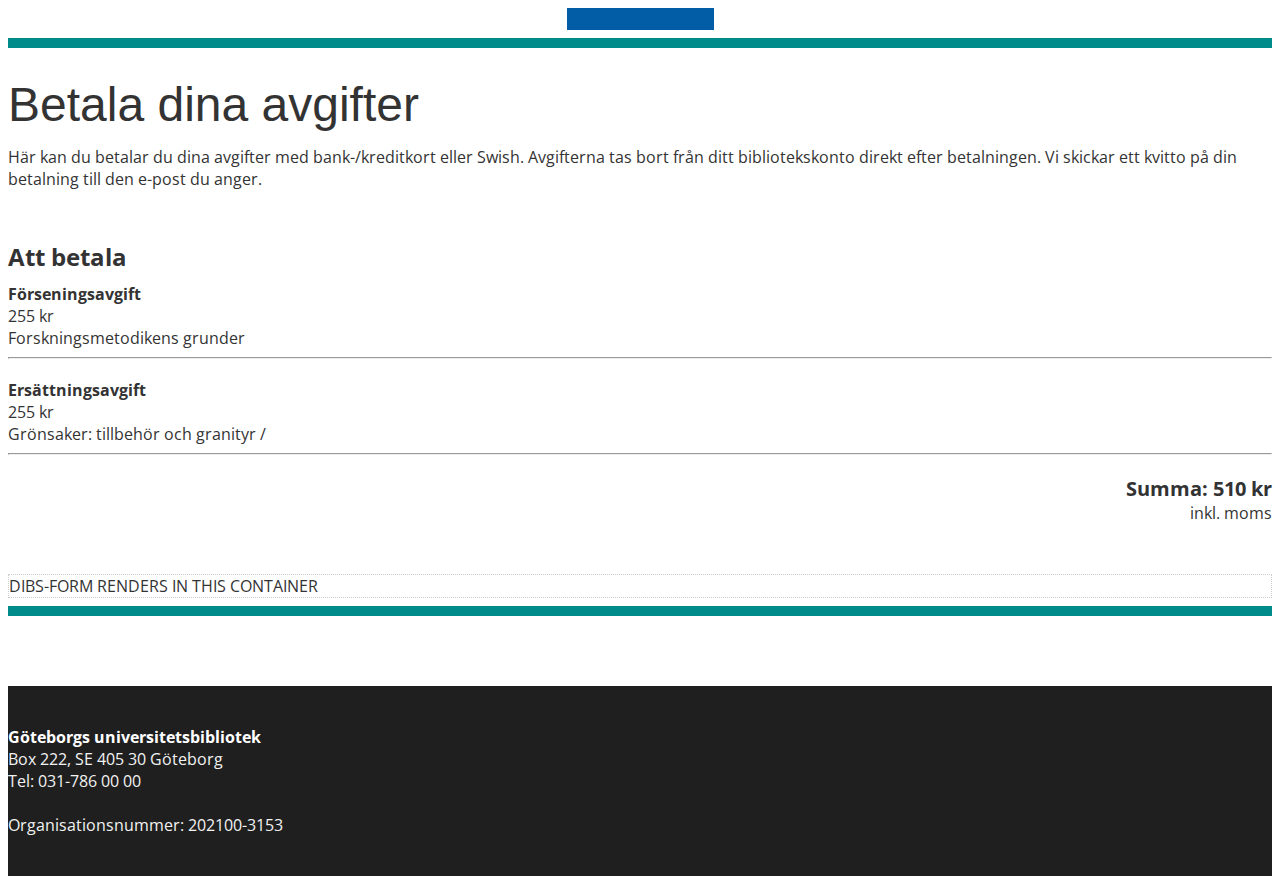
==== commit 6248b8ce: "corrections to swedish" ====
--- a/index.html
+++ b/index.html
@@ -2,6 +2,13 @@
 <html class="no-js" lang="">
 
 <head>
+  <!-- Google Tag Manager -->
+  <script>(function(w,d,s,l,i){w[l]=w[l]||[];w[l].push({'gtm.start':
+  new Date().getTime(),event:'gtm.js'});var f=d.getElementsByTagName(s)[0],
+  j=d.createElement(s),dl=l!='dataLayer'?'&l='+l:'';j.async=true;j.src=
+  'https://www.googletagmanager.com/gtm.js?id='+i+dl;f.parentNode.insertBefore(j,f);
+  })(window,document,'script','dataLayer','GTM-K6L7DH5');</script>
+  <!-- End Google Tag Manager -->
   <meta charset="utf-8">
   <title>Göteborgs universitetsbibliotek - Betala dina avgifter</title>
   <meta name="description" content="">
@@ -16,6 +23,10 @@
 </head>
 
 <body>
+  <!-- Google Tag Manager (noscript) -->
+  <noscript><iframe src="https://www.googletagmanager.com/ns.html?id=GTM-K6L7DH5"
+  height="0" width="0" style="display:none;visibility:hidden"></iframe></noscript>
+  <!-- End Google Tag Manager (noscript) -->
 
   <div class="debug"> <!-- REMOVE WHEN NOT NEEDED -->
     <strong>Breakpoint: </strong>
@@ -27,7 +38,7 @@
   </div>
 
   <div class="container">
-    <header class="row">  
+    <header class="row">
       <div class="col-12">
         <div class="logo"></div>  <!-- APPLY class="en" ON BODY FOR ENGLISH LOGO -->
         <div class="headers">
@@ -36,13 +47,13 @@
         </div>
       </div>
     </header>
-  </div> 
+  </div>
 
   <hr class="header-hr">
 
   <div class="container main">
     <div class="row">
-      <div class="col-md-10 offset-md-1 col-lg-8 offset-lg-2">      
+      <div class="col-md-10 offset-md-1 col-lg-8 offset-lg-2">
 
         <!-- ERROR PAGE PAYMENT DONE -->
         <div class="row">
@@ -56,7 +67,7 @@
               Din betalning är klar men något blev fel
             </h1>
             <p>
-              Din betalning är klar men vi kunde inte ta bort dina avgifter. Kontakta biblioteket för att få hjälp. 
+              Din betalning är klar men vi kunde inte ta bort dina avgifter. Kontakta biblioteket och ange betalnings-ID, så hjälper vi dig.
             </p>
             <p>
               Ditt betalnings-ID:<br>
@@ -74,26 +85,26 @@
           </div>
           <div class="payments-table-content">
             <!-- loop (2 dummy-rows for clarity) -->
-            <div class="row payments-table-content-row"> 
+            <div class="row payments-table-content-row">
               <div class="col-8">
                 <div class="payments-table-content-row-label">Förseningsavgift</div>
               </div>
               <div class="col-4">
                 <span class="float-right">255 kr</span>
-              </div> 
+              </div>
               <div class="col-12 payments-table-content-row-item">Forskningsmetodikens grunder</div>
               <div class=col-12>
                   <hr>
               </div>
             </div>
 
-            <div class="row payments-table-content-row"> 
+            <div class="row payments-table-content-row">
               <div class="col-8">
                 <div class="payments-table-content-row-label">Ersättningsavgift</div>
               </div>
               <div class="col-4">
                 <span class="float-right">255 kr</span>
-              </div> 
+              </div>
               <div class="col-12 payments-table-content-row-item">Grönsaker: tillbehör och granityr / </div>
               <div class=col-12>
                 <hr>
@@ -108,22 +119,17 @@
                     Summa: 510 kr
                   </div>
                   <div class="payments-table-content-row-sum-taxes">
-                    Inkl. moms
+                    inkl. moms
                   </div>
                 </div>
               </div>
             </div>
           </div>
-        </div> 
+        </div>
 
         <div class="row payment-made-info">
-          <div class="col-md-10 offset-md-1">
-            <p>
-              Contrary to popular belief, Lorem Ipsum is not simply random text. It has roots in a piece of classical Latin literature from.
-            </p>
-          </div>
           <div class="col-12 center">
-            <a href="https://minalan.ub.gu.se/" class="btn btn-primary">Tillbaka till mina lån</a>
+            <a href="https://minalan.ub.gu.se/" class="btn btn-primary">Tillbaka till Mina lån</a>
           </div>
         </div>
 
@@ -143,7 +149,7 @@
               Något gick fel
             </h1>
             <p>
-              Contrary to popular belief, Lorem Ipsum is not simply random text. It has roots in a piece of classical Latin literature from.      
+              Något gick fel när dina avgifter skulle bearbetas. Inga pengar har dragits från ditt konto. Gå tillbaka och försök igen senare.
             </p>
             <p>
               <a href="javascript:history.back();">Tillbaka</a>
@@ -171,26 +177,26 @@
           </div>
           <div class="payments-table-content">
             <!-- loop (2 dummy-rows for clarity) -->
-            <div class="row payments-table-content-row"> 
+            <div class="row payments-table-content-row">
               <div class="col-8">
                 <div class="payments-table-content-row-label">Förseningsavgift</div>
               </div>
               <div class="col-4">
                 <span class="float-right">255 kr</span>
-              </div> 
+              </div>
               <div class="col-12 payments-table-content-row-item">Forskningsmetodikens grunder</div>
               <div class=col-12>
                   <hr>
               </div>
             </div>
 
-            <div class="row payments-table-content-row"> 
+            <div class="row payments-table-content-row">
               <div class="col-8">
                 <div class="payments-table-content-row-label">Ersättningsavgift</div>
               </div>
               <div class="col-4">
                 <span class="float-right">255 kr</span>
-              </div> 
+              </div>
               <div class="col-12 payments-table-content-row-item">Grönsaker: tillbehör och granityr / </div>
               <div class=col-12>
                 <hr>
@@ -204,6 +210,9 @@
                   <div class="payments-table-content-row-sum-amount">
                     Summa: 510 kr
                   </div>
+                  <div class="payments-table-content-row-sum-taxes">
+                    inkl. moms
+                  </div>
                 </div>
               </div>
             </div>
@@ -211,25 +220,25 @@
             <div class="row payment-made-info">
               <div class="col-md-10 offset-md-1">
                 <p>
-                  Contrary to popular belief, Lorem Ipsum is not simply random text. It has roots in a piece of classical Latin literature from.
+                  Avgifterna är betalade och borttagna från ditt bibliotekskonto. Vi har skickat ett kvitto på betalningen till din e-post.
                 </p>
               </div>
               <div class="col-12 center">
-                <a href="https://minalan.ub.gu.se/" class="btn btn-primary">Tillbaka till mina lån</a>
-              </div>
-            </div>
-          </div>
-        </div>   
+                <a href="https://minalan.ub.gu.se/" class="btn btn-primary">Tillbaka till Mina lån</a>
+              </div>
+            </div>
+          </div>
+        </div>
 
         <!-- END PAYMENT SUCCESS -->
 
 
         <hr class="page-divider">
 
-        <!-- PAYMENT START PAGE -->  
+        <!-- PAYMENT START PAGE -->
         <h1>Betala dina avgifter</h1>
         <p class="intro">
-          Contrary to popular belief, Lorem Ipsum is not simply random text. It has roots in a piece of classical Latin literature from.      
+          Här kan du betalar du dina avgifter med bank-/kreditkort eller Swish. Avgifterna tas bort från ditt bibliotekskonto direkt efter betalningen. Vi skickar ett kvitto på din betalning till den e-post du anger.
         </p>
 
         <div class="payments-table">
@@ -238,26 +247,26 @@
           </div>
           <div class="payments-table-content">
             <!-- loop (2 dummy-rows for clarity) -->
-            <div class="row payments-table-content-row"> 
+            <div class="row payments-table-content-row">
               <div class="col-8">
                 <div class="payments-table-content-row-label">Förseningsavgift</div>
               </div>
               <div class="col-4">
                 <span class="float-right">255 kr</span>
-              </div> 
+              </div>
               <div class="col-12 payments-table-content-row-item">Forskningsmetodikens grunder</div>
               <div class=col-12>
                   <hr>
               </div>
             </div>
 
-            <div class="row payments-table-content-row"> 
+            <div class="row payments-table-content-row">
               <div class="col-8">
                 <div class="payments-table-content-row-label">Ersättningsavgift</div>
               </div>
               <div class="col-4">
                 <span class="float-right">255 kr</span>
-              </div> 
+              </div>
               <div class="col-12 payments-table-content-row-item">Grönsaker: tillbehör och granityr / </div>
               <div class=col-12>
                 <hr>
@@ -272,24 +281,24 @@
                     Summa: 510 kr
                   </div>
                   <div class="payments-table-content-row-sum-taxes">
-                    Inkl. moms
+                    inkl. moms
                   </div>
                 </div>
               </div>
             </div>
           </div>
-        </div>   
+        </div>
       </div>
     </div>
   </div>
-  
+
   <div class="container" id="dibs-complete-checkout"> <!--apply class 'no-margin-on-xs' to remove 15px padding on left/right on container -->
     <div class="row">
       <div class="col-12 col-md-10 offset-md-1 col-lg-8 offset-lg-2">
         DIBS-FORM RENDERS IN THIS CONTAINER
       </div>
     </div>
-  </div> 
+  </div>
    <!-- PAYMENT START PAGE  END -->
 
   <div class="container">
--- a/css/custom.css
+++ b/css/custom.css
@@ -4,7 +4,7 @@
 	src: url('http://webresources.gu.se/webfonts/2C1499_0_0.eot?#iefix') format('embedded-opentype'),
 	url('https://webresources.gu.se/webfonts/2C1499_0_0.woff') format('woff'),
 	url('https://webresources.gu.se/webfonts/2C1499_0_0.ttf') format('truetype'),
-	url('https://webresources.gu.se/webfonts/2C1499_0_0.svg') format('svg');	
+	url('https://webresources.gu.se/webfonts/2C1499_0_0.svg') format('svg');
 }
 
 @font-face {
@@ -13,7 +13,7 @@
 	src: url('https://webresources.gu.se/webfonts/2C1499_1_0.eot?#iefix') format('embedded-opentype'),
 	url('https://webresources.gu.se/webfonts/2C1499_1_0.woff') format('woff'),
 	url('https://webresources.gu.se/webfonts/2C1499_1_0.ttf') format('truetype'),
-	url('https://webresources.gu.se/webfonts/2C1499_1_0.svg#wf') format('svg');	
+	url('https://webresources.gu.se/webfonts/2C1499_1_0.svg#wf') format('svg');
 }
 
 @font-face {
@@ -48,15 +48,15 @@
   color: #ccc;
 }
 
-hr.page-divider { /* TO VISUALIZE DIFFERENT PAGES */ 
+hr.page-divider { /* TO VISUALIZE DIFFERENT PAGES */
   color: darkcyan;
   height: 10px;
   background-color:darkcyan;
-  border: none;  
-
-}
-
-/* HEADER */ 
+  border: none;
+
+}
+
+/* HEADER */
 hr.header-hr {
   margin-bottom: 50px;
 }
@@ -67,10 +67,10 @@
   background-image: url('../img/gu_logo_sv_high.png');
   background-size: 100%;
 }
-.en .logo { /* apply class="en" to body to get english logo */ 
+.en .logo { /* apply class="en" to body to get english logo */
   background-image: url('../img/gu_logo_en_high.png');
 }
-@media (min-width: 768px) { 
+@media (min-width: 768px) {
   .logo {
     width: 127px;
     height: 129px;
@@ -91,7 +91,7 @@
   }
 }
 
-.headers .level-1 a {
+.headers .level-1 {
   text-decoration: none;
   color: #000;
   font-family: NimbusSanNovCon-Bol,'Nimbus Sans Novus Cond Bold',Arial;
@@ -99,7 +99,7 @@
   text-transform: uppercase;
 }
 @media (min-width: 768px) {
-  .headers .level-1 a {
+  .headers .level-1 {
     font-size: 28px;
     line-height: 29px;
   }
@@ -116,10 +116,10 @@
     font-size: 20px;
   }
 }
-/* END HEADER */ 
-
-
-/* MAIN */ 
+/* END HEADER */
+
+
+/* MAIN */
 .main {
   margin-bottom: 50px;
 }
@@ -178,17 +178,17 @@
   border: 1px dotted #ccc;
  }
 
-@media (max-width: 575.98px) { 
-  /* REMOVE PADDING ON MOBILE FOR DIBS FORM */ 
+@media (max-width: 575.98px) {
+  /* REMOVE PADDING ON MOBILE FOR DIBS FORM */
   #dibs-complete-checkout.container.no-margin-on-xs {
     padding-right: 0;
     padding-left: 0;
   }
 }
-/* END MAIN */ 
-
-
-/* FOOTER */ 
+/* END MAIN */
+
+
+/* FOOTER */
 footer {
  background-color: #1f1f1f;
  color: #f2f2f2;
@@ -202,10 +202,10 @@
 /* END FOOTER */
 
 
-/* FONT */ 
+/* FONT */
 h1 {
 	font-family: 'NimbusSanNovCon-SemBol', Arial Narrow, Helvetica, Arial, 'Lucida Grande', sans-serif;
-	font-size: 2em; 
+	font-size: 2em;
 	font-weight: normal;
   line-height: 1.1em;
   margin-bottom: 10px;
@@ -244,13 +244,13 @@
   display: none;
   font-size: 10px;
 }
-@media (max-width: 575.98px) { 
+@media (max-width: 575.98px) {
   .debug .xs {
     display: inline-block;
   }
 }
-@media (min-width: 576px) and (max-width: 767.98px) { 
-  .debug .small { 
+@media (min-width: 576px) and (max-width: 767.98px) {
+  .debug .small {
     display: inline-block;
   }
 
@@ -265,9 +265,9 @@
     display: inline-block;
   }
 }
-@media (min-width: 1200px) { 
+@media (min-width: 1200px) {
   .debug .x-large {
     display: inline-block;
   }
 }
-/* END DEBUG */ 
+/* END DEBUG */
